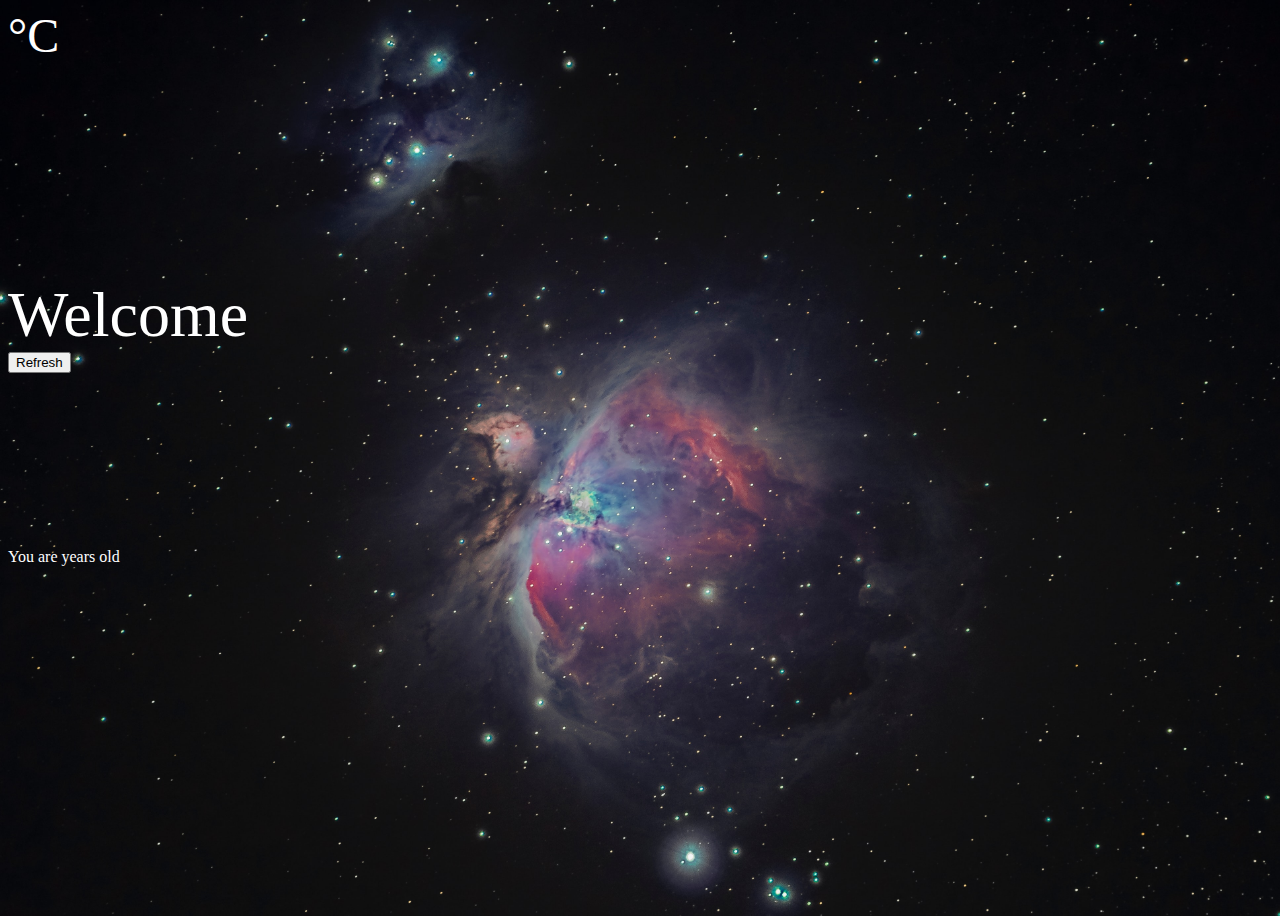
==== main_sPage.html @ c5ed22af "first commit" ====
<!DOCTYPE html>
<html lang="en">
  <head>
    <title>Title</title>
    <!-- Required meta tags -->
    <meta charset="utf-8" />
    <meta
      name="viewport"
      content="width=device-width, initial-scale=1, shrink-to-fit=no"
    />
    <!-- Bootstrap CSS v5.2.1 -->
    <link
      href="https://cdn.jsdelivr.net/npm/bootstrap@5.2.1/dist/css/bootstrap.min.css"
      rel="stylesheet"
      integrity="sha384-iYQeCzEYFbKjA/T2uDLTpkwGzCiq6soy8tYaI1GyVh/UjpbCx/TYkiZhlZB6+fzT"
      crossorigin="anonymous"
    />
    <!-- Font Awesome -->
    <link
      rel="stylesheet"
      href="https://cdnjs.cloudflare.com/ajax/libs/font-awesome/6.2.0/css/all.min.css"
      integrity="sha512-xh6O/CkQoPOWDdYTDqeRdPCVd1SpvCA9XXcUnZS2FmJNp1coAFzvtCN9BmamE+4aHK8yyUHUSCcJHgXloTyT2A=="
      crossorigin="anonymous"
      referrerpolicy="no-referrer"
    />
    <!-- Custom Stylesheet -->
    <link rel="stylesheet" href="mainSpage.css" />
  </head>

  <body>
    <header>
      <!-- place navbar here -->
    </header>

    <main>
      <div class="container">
        <!-- Upper row -->
        <div class="row align-items-center">
          <div class="col text-center">
            <div class="white" id="city"></div>
          </div>
          <div class="col-3">
            <div id="animation"></div>
          </div>
          <div class="col text-center">
            <div class="white" id="weather">°C</div>
          </div>
        </div>
        <!-- Middle row -->
        <div class="row align-items-end">
          <div class="col-12 text-center">
            <div class="white" id="welcome">
              Welcome
              <span id="user"></span>
              <span id="bYear"></span>
            </div>
            <button class="btn btn-light">
              <a href="main_fPage.html" class="black">Refresh</a>
            </button>
          </div>
        </div>
        <!-- lowwer row -->
        <div class="row align-items-center">
          <div class="col-3">
            <!-- <div id="age"></div> -->
            <div class="white">You are <span id="age"> </span> years old</div>
          </div>

          <div class="col-6 text-center">
            <div class="white" id="randomQuote"></div>
          </div>
          <div class="col-3">
            <img src="" id="zodiac" alt="" />
          </div>
        </div>
      </div>
    </main>

    <footer>
      <!-- place footer here -->
    </footer>
  </body>

  <!-- Bootstrap JavaScript Libraries -->
  <script
    src="https://cdn.jsdelivr.net/npm/@popperjs/core@2.11.6/dist/umd/popper.min.js"
    integrity="sha384-oBqDVmMz9ATKxIep9tiCxS/Z9fNfEXiDAYTujMAeBAsjFuCZSmKbSSUnQlmh/jp3"
    crossorigin="anonymous"
  ></script>
  <script
    src="https://cdn.jsdelivr.net/npm/bootstrap@5.2.1/dist/js/bootstrap.min.js"
    integrity="sha384-7VPbUDkoPSGFnVtYi0QogXtr74QeVeeIs99Qfg5YCF+TidwNdjvaKZX19NZ/e6oz"
    crossorigin="anonymous"
  ></script>
  <!-- Custom Script here -->
  <script src="main_sPageScript.js"></script>
</html>
---- mainSpage.css ----
@import url('https://fonts.googleapis.com/css2?family=Lora:ital@1&display=swap');


.images {
   width: 100%;
}

#degrees {
   font-size: 4rem;
}

#place {
   font-size: 4rem;
}

#welcome {
   font-size: 4rem;
}

.row {
   height: 30vh;
}

a {
   color: white;
   text-decoration: none;
}

img {
   width: 100%;
}

#weather {
   font-size: 3rem;
}

#city {
   font-size: 3rem;
}

#randomQuote {
   font-family: 'Lora', serif;
   font-size: 2rem;
}

hr {
   border-top: 2px solid black;
}

body {
   background-image: url("Images/bryan-goff-f7YQo-eYHdM-unsplash.jpg");
   background-repeat: no-repeat;
   background-size: cover;
}

.white {
   color: white;
}

.container {
   height: 100vh;
}

.black {
   color: black;
   font-weight: 500;
}
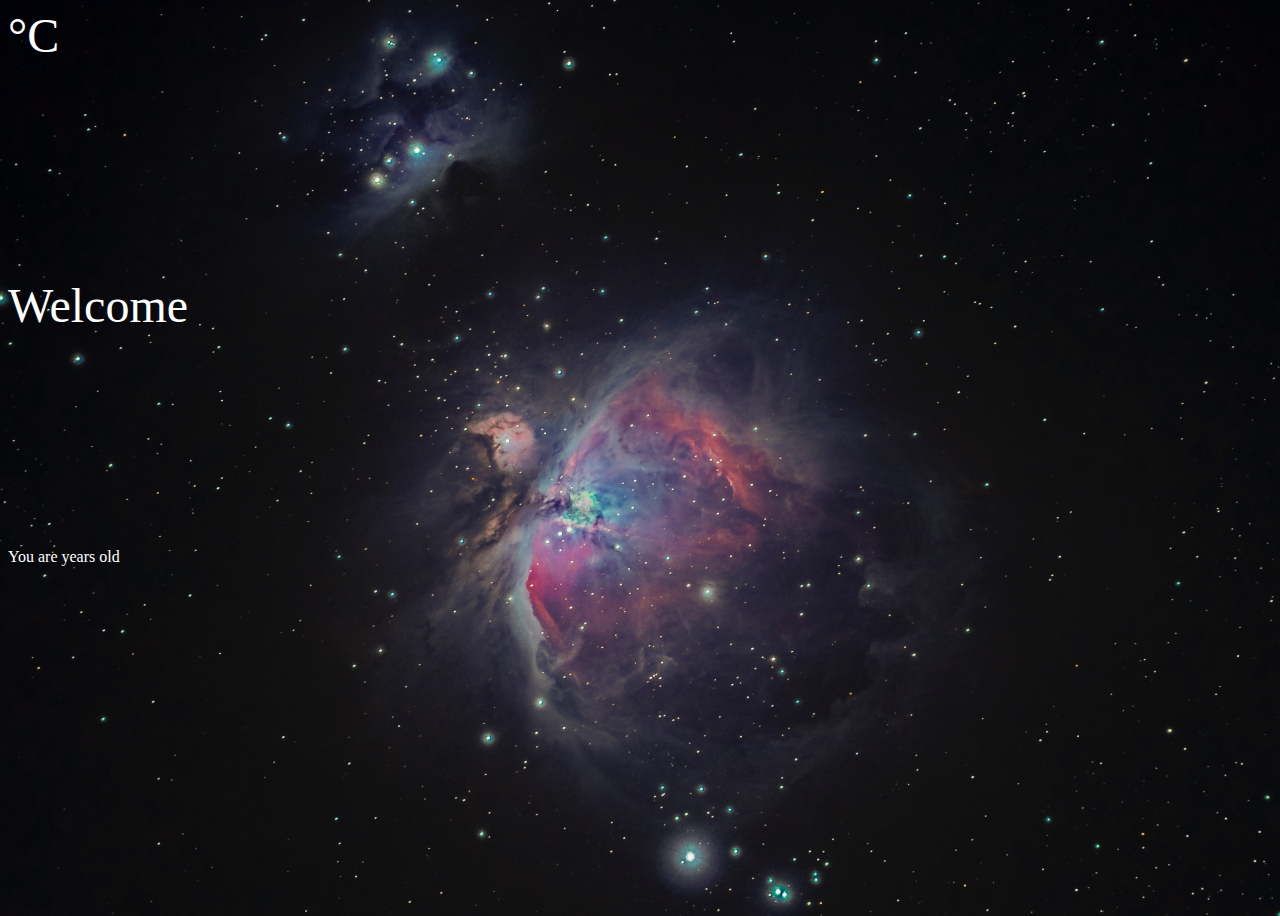
==== commit 614180c6: "added first media queries" ====
--- a/main_sPage.html
+++ b/main_sPage.html
@@ -1,97 +1,101 @@
 <!DOCTYPE html>
 <html lang="en">
-  <head>
-    <title>Title</title>
-    <!-- Required meta tags -->
-    <meta charset="utf-8" />
-    <meta
-      name="viewport"
-      content="width=device-width, initial-scale=1, shrink-to-fit=no"
-    />
-    <!-- Bootstrap CSS v5.2.1 -->
-    <link
-      href="https://cdn.jsdelivr.net/npm/bootstrap@5.2.1/dist/css/bootstrap.min.css"
-      rel="stylesheet"
-      integrity="sha384-iYQeCzEYFbKjA/T2uDLTpkwGzCiq6soy8tYaI1GyVh/UjpbCx/TYkiZhlZB6+fzT"
+   <head>
+      <title>Title</title>
+      <!-- Required meta tags -->
+      <meta charset="utf-8" />
+      <meta
+         name="viewport"
+         content="width=device-width, initial-scale=1, shrink-to-fit=no"
+      />
+      <!-- Bootstrap CSS v5.2.1 -->
+      <link
+         href="https://cdn.jsdelivr.net/npm/bootstrap@5.2.1/dist/css/bootstrap.min.css"
+         rel="stylesheet"
+         integrity="sha384-iYQeCzEYFbKjA/T2uDLTpkwGzCiq6soy8tYaI1GyVh/UjpbCx/TYkiZhlZB6+fzT"
+         crossorigin="anonymous"
+      />
+      <!-- Font Awesome -->
+      <link
+         rel="stylesheet"
+         href="https://cdnjs.cloudflare.com/ajax/libs/font-awesome/6.2.0/css/all.min.css"
+         integrity="sha512-xh6O/CkQoPOWDdYTDqeRdPCVd1SpvCA9XXcUnZS2FmJNp1coAFzvtCN9BmamE+4aHK8yyUHUSCcJHgXloTyT2A=="
+         crossorigin="anonymous"
+         referrerpolicy="no-referrer"
+      />
+      <!-- Custom Stylesheet -->
+      <link rel="stylesheet" href="mainSpage.css" />
+   </head>
+
+   <body>
+      <header>
+         <!-- place navbar here -->
+      </header>
+
+      <main>
+         <div class="container-fluid">
+            <!-- Upper row -->
+            <div class="row">
+               <div class="col p-3">
+                  <div class="white" id="city"></div>
+               </div>
+               <div class="col-4">
+                  <!-- Refresh button -->
+                  <!-- <button class="btn btn-light m-3">
+                      <a href="main_fPage.html" class="black">Refresh</a>
+                    </button> -->
+                  <!-- Gif -->
+                  <div id="animation"></div>
+               </div>
+               <div class="col p-3 text-end">
+                  <div class="white" id="weather">°C</div>
+               </div>
+            </div>
+            <!-- Middle row -->
+            <div class="row align-items-end">
+               <div class="col-12 text-center">
+                  <div class="white" id="welcome">
+                     Welcome
+                     <span id="user"></span>
+                  </div>
+               </div>
+            </div>
+            <!-- lowwer row -->
+            <div class="row align-items-center">
+               <div class="col-3">
+                  <!-- <div id="age"></div> -->
+                  <div class="white">
+                     You are <span id="age"> </span> years old
+                     <span id="bYear"></span>
+                  </div>
+               </div>
+
+               <div class="col-6 text-center">
+                  <div class="white" id="randomQuote"></div>
+               </div>
+               <div class="col-3">
+                  <img src="" id="zodiac" alt="" />
+               </div>
+            </div>
+         </div>
+      </main>
+
+      <footer>
+         <!-- place footer here -->
+      </footer>
+   </body>
+
+   <!-- Bootstrap JavaScript Libraries -->
+   <script
+      src="https://cdn.jsdelivr.net/npm/@popperjs/core@2.11.6/dist/umd/popper.min.js"
+      integrity="sha384-oBqDVmMz9ATKxIep9tiCxS/Z9fNfEXiDAYTujMAeBAsjFuCZSmKbSSUnQlmh/jp3"
       crossorigin="anonymous"
-    />
-    <!-- Font Awesome -->
-    <link
-      rel="stylesheet"
-      href="https://cdnjs.cloudflare.com/ajax/libs/font-awesome/6.2.0/css/all.min.css"
-      integrity="sha512-xh6O/CkQoPOWDdYTDqeRdPCVd1SpvCA9XXcUnZS2FmJNp1coAFzvtCN9BmamE+4aHK8yyUHUSCcJHgXloTyT2A=="
+   ></script>
+   <script
+      src="https://cdn.jsdelivr.net/npm/bootstrap@5.2.1/dist/js/bootstrap.min.js"
+      integrity="sha384-7VPbUDkoPSGFnVtYi0QogXtr74QeVeeIs99Qfg5YCF+TidwNdjvaKZX19NZ/e6oz"
       crossorigin="anonymous"
-      referrerpolicy="no-referrer"
-    />
-    <!-- Custom Stylesheet -->
-    <link rel="stylesheet" href="mainSpage.css" />
-  </head>
-
-  <body>
-    <header>
-      <!-- place navbar here -->
-    </header>
-
-    <main>
-      <div class="container">
-        <!-- Upper row -->
-        <div class="row align-items-center">
-          <div class="col text-center">
-            <div class="white" id="city"></div>
-          </div>
-          <div class="col-3">
-            <div id="animation"></div>
-          </div>
-          <div class="col text-center">
-            <div class="white" id="weather">°C</div>
-          </div>
-        </div>
-        <!-- Middle row -->
-        <div class="row align-items-end">
-          <div class="col-12 text-center">
-            <div class="white" id="welcome">
-              Welcome
-              <span id="user"></span>
-              <span id="bYear"></span>
-            </div>
-            <button class="btn btn-light">
-              <a href="main_fPage.html" class="black">Refresh</a>
-            </button>
-          </div>
-        </div>
-        <!-- lowwer row -->
-        <div class="row align-items-center">
-          <div class="col-3">
-            <!-- <div id="age"></div> -->
-            <div class="white">You are <span id="age"> </span> years old</div>
-          </div>
-
-          <div class="col-6 text-center">
-            <div class="white" id="randomQuote"></div>
-          </div>
-          <div class="col-3">
-            <img src="" id="zodiac" alt="" />
-          </div>
-        </div>
-      </div>
-    </main>
-
-    <footer>
-      <!-- place footer here -->
-    </footer>
-  </body>
-
-  <!-- Bootstrap JavaScript Libraries -->
-  <script
-    src="https://cdn.jsdelivr.net/npm/@popperjs/core@2.11.6/dist/umd/popper.min.js"
-    integrity="sha384-oBqDVmMz9ATKxIep9tiCxS/Z9fNfEXiDAYTujMAeBAsjFuCZSmKbSSUnQlmh/jp3"
-    crossorigin="anonymous"
-  ></script>
-  <script
-    src="https://cdn.jsdelivr.net/npm/bootstrap@5.2.1/dist/js/bootstrap.min.js"
-    integrity="sha384-7VPbUDkoPSGFnVtYi0QogXtr74QeVeeIs99Qfg5YCF+TidwNdjvaKZX19NZ/e6oz"
-    crossorigin="anonymous"
-  ></script>
-  <!-- Custom Script here -->
-  <script src="main_sPageScript.js"></script>
+   ></script>
+   <!-- Custom Script here -->
+   <script src="main_sPageScript.js"></script>
 </html>
--- a/mainSpage.css
+++ b/mainSpage.css
@@ -1,5 +1,4 @@
-@import url('https://fonts.googleapis.com/css2?family=Lora:ital@1&display=swap');
-
+@import url("https://fonts.googleapis.com/css2?family=Lora:ital@1&display=swap");
 
 .images {
    width: 100%;
@@ -13,8 +12,16 @@
    font-size: 4rem;
 }
 
-#welcome {
-   font-size: 4rem;
+.bigInfo {
+   font-size: 3rem;
+}
+
+#welcome,
+#place,
+#weather,
+#city {
+   font-size: 2rem;
+   font-weight: 500;
 }
 
 .row {
@@ -30,16 +37,8 @@
    width: 100%;
 }
 
-#weather {
-   font-size: 3rem;
-}
-
-#city {
-   font-size: 3rem;
-}
-
 #randomQuote {
-   font-family: 'Lora', serif;
+   font-family: "Lora", serif;
    font-size: 2rem;
 }
 
@@ -57,7 +56,7 @@
    color: white;
 }
 
-.container {
+.container-fluid {
    height: 100vh;
 }
 
@@ -65,3 +64,44 @@
    color: black;
    font-weight: 500;
 }
+
+/* Media Queries */
+
+@media (min-width: 400px) {
+   #welcome,
+   #place,
+   #weather,
+   #city {
+      font-size: 1rem;
+      font-weight: 500;
+   }
+   #randomQuote {
+      font-size: 1.5rem;
+   }
+}
+
+@media (min-width: 768px) {
+   #welcome,
+   #place,
+   #weather,
+   #city {
+      font-size: 2rem;
+      font-weight: 500;
+   }
+   #randomQuote {
+      font-size: 2rem;
+   }
+}
+
+@media (min-width: 992px) {
+   #welcome,
+   #place,
+   #weather,
+   #city {
+      font-size: 3rem;
+      font-weight: 500;
+   }
+   #randomQuote {
+      font-size: 2rem;
+   }
+}
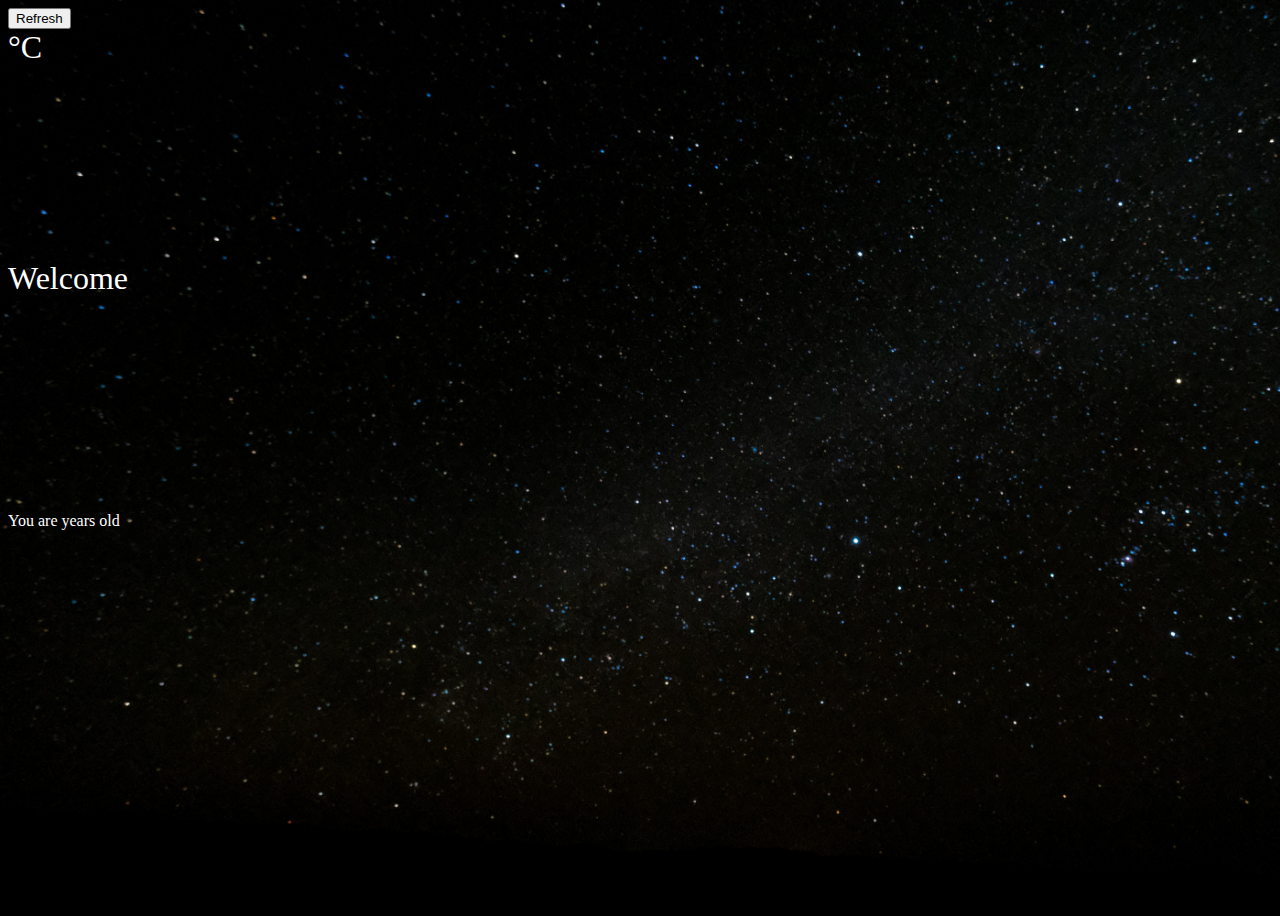
==== commit ebe9a376: "changed second page, version 1.5" ====
--- a/main_sPage.html
+++ b/main_sPage.html
@@ -39,11 +39,11 @@
                <div class="col p-3">
                   <div class="white" id="city"></div>
                </div>
-               <div class="col-4">
+               <div class="col-4 col-lg-2">
                   <!-- Refresh button -->
-                  <!-- <button class="btn btn-light m-3">
-                      <a href="main_fPage.html" class="black">Refresh</a>
-                    </button> -->
+                  <button class="btn btn-light m-3">
+                     <a href="index.html" class="black">Refresh</a>
+                  </button>
                   <!-- Gif -->
                   <div id="animation"></div>
                </div>
@@ -52,8 +52,8 @@
                </div>
             </div>
             <!-- Middle row -->
-            <div class="row align-items-end">
-               <div class="col-12 text-center">
+            <div class="row">
+               <div class="col text-center my-auto">
                   <div class="white" id="welcome">
                      Welcome
                      <span id="user"></span>
@@ -61,19 +61,19 @@
                </div>
             </div>
             <!-- lowwer row -->
-            <div class="row align-items-center">
-               <div class="col-3">
-                  <!-- <div id="age"></div> -->
+            <div class="row">
+               <div class="col-3 p-3 align-self-end">
                   <div class="white">
                      You are <span id="age"> </span> years old
                      <span id="bYear"></span>
                   </div>
                </div>
-
                <div class="col-6 text-center">
                   <div class="white" id="randomQuote"></div>
                </div>
-               <div class="col-3">
+               <div class="col-3 p-3 align-self-end text-end">
+                  <!-- <p class="white">Your chinese horoscope</p>
+                  <br /> -->
                   <img src="" id="zodiac" alt="" />
                </div>
             </div>
--- a/mainSpage.css
+++ b/mainSpage.css
@@ -25,7 +25,7 @@
 }
 
 .row {
-   height: 30vh;
+   height: 28vh;
 }
 
 a {
@@ -37,6 +37,10 @@
    width: 100%;
 }
 
+/* #zodiac {
+   width: 50%;
+} */
+
 #randomQuote {
    font-family: "Lora", serif;
    font-size: 2rem;
@@ -47,7 +51,8 @@
 }
 
 body {
-   background-image: url("Images/bryan-goff-f7YQo-eYHdM-unsplash.jpg");
+   background-image: url("Images/pexels-francesco-ungaro-998641.jpg");
+   background-color: black;
    background-repeat: no-repeat;
    background-size: cover;
 }
@@ -68,12 +73,10 @@
 /* Media Queries */
 
 @media (min-width: 400px) {
-   #welcome,
    #place,
    #weather,
    #city {
       font-size: 1rem;
-      font-weight: 500;
    }
    #randomQuote {
       font-size: 1.5rem;
@@ -85,7 +88,7 @@
    #place,
    #weather,
    #city {
-      font-size: 2rem;
+      font-size: 1.5rem;
       font-weight: 500;
    }
    #randomQuote {
@@ -98,7 +101,7 @@
    #place,
    #weather,
    #city {
-      font-size: 3rem;
+      font-size: 2rem;
       font-weight: 500;
    }
    #randomQuote {
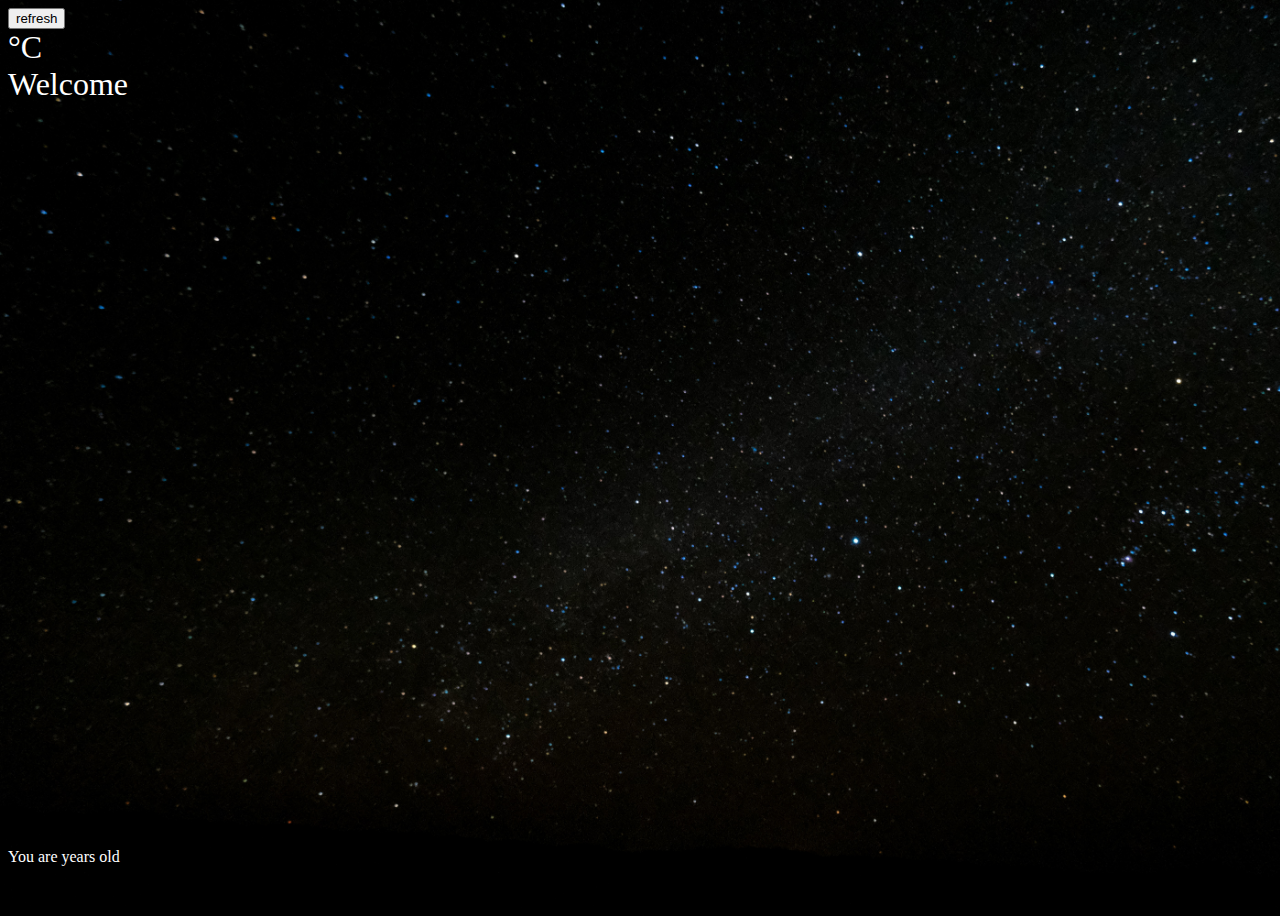
==== commit 5baf32fe: "fixed bugs & made compatiple with iphone se" ====
--- a/main_sPage.html
+++ b/main_sPage.html
@@ -40,9 +40,8 @@
                   <div class="white" id="city"></div>
                </div>
                <div class="col-4 col-lg-2">
-                  <!-- Refresh button -->
-                  <button class="btn btn-light m-3">
-                     <a href="index.html" class="black">Refresh</a>
+                  <button id="refresh" class="btn btn-light m-3">
+                     refresh
                   </button>
                   <!-- Gif -->
                   <div id="animation"></div>
@@ -61,7 +60,7 @@
                </div>
             </div>
             <!-- lowwer row -->
-            <div class="row">
+            <div class="row row-third">
                <div class="col-3 p-3 align-self-end">
                   <div class="white">
                      You are <span id="age"> </span> years old
--- a/mainSpage.css
+++ b/mainSpage.css
@@ -24,17 +24,14 @@
    font-weight: 500;
 }
 
-.row {
-   height: 28vh;
+img {
+   width: 100%;
 }
 
-a {
-   color: white;
-   text-decoration: none;
-}
-
-img {
-   width: 100%;
+.row-third {
+   position: absolute;
+   bottom: 0;
+   padding-bottom: 1rem;
 }
 
 /* #zodiac {
@@ -44,10 +41,6 @@
 #randomQuote {
    font-family: "Lora", serif;
    font-size: 2rem;
-}
-
-hr {
-   border-top: 2px solid black;
 }
 
 body {
@@ -72,11 +65,11 @@
 
 /* Media Queries */
 
-@media (min-width: 400px) {
+@media (min-width: 300px) {
    #place,
    #weather,
    #city {
-      font-size: 1rem;
+      font-size: 0.8rem;
    }
    #randomQuote {
       font-size: 1.5rem;
